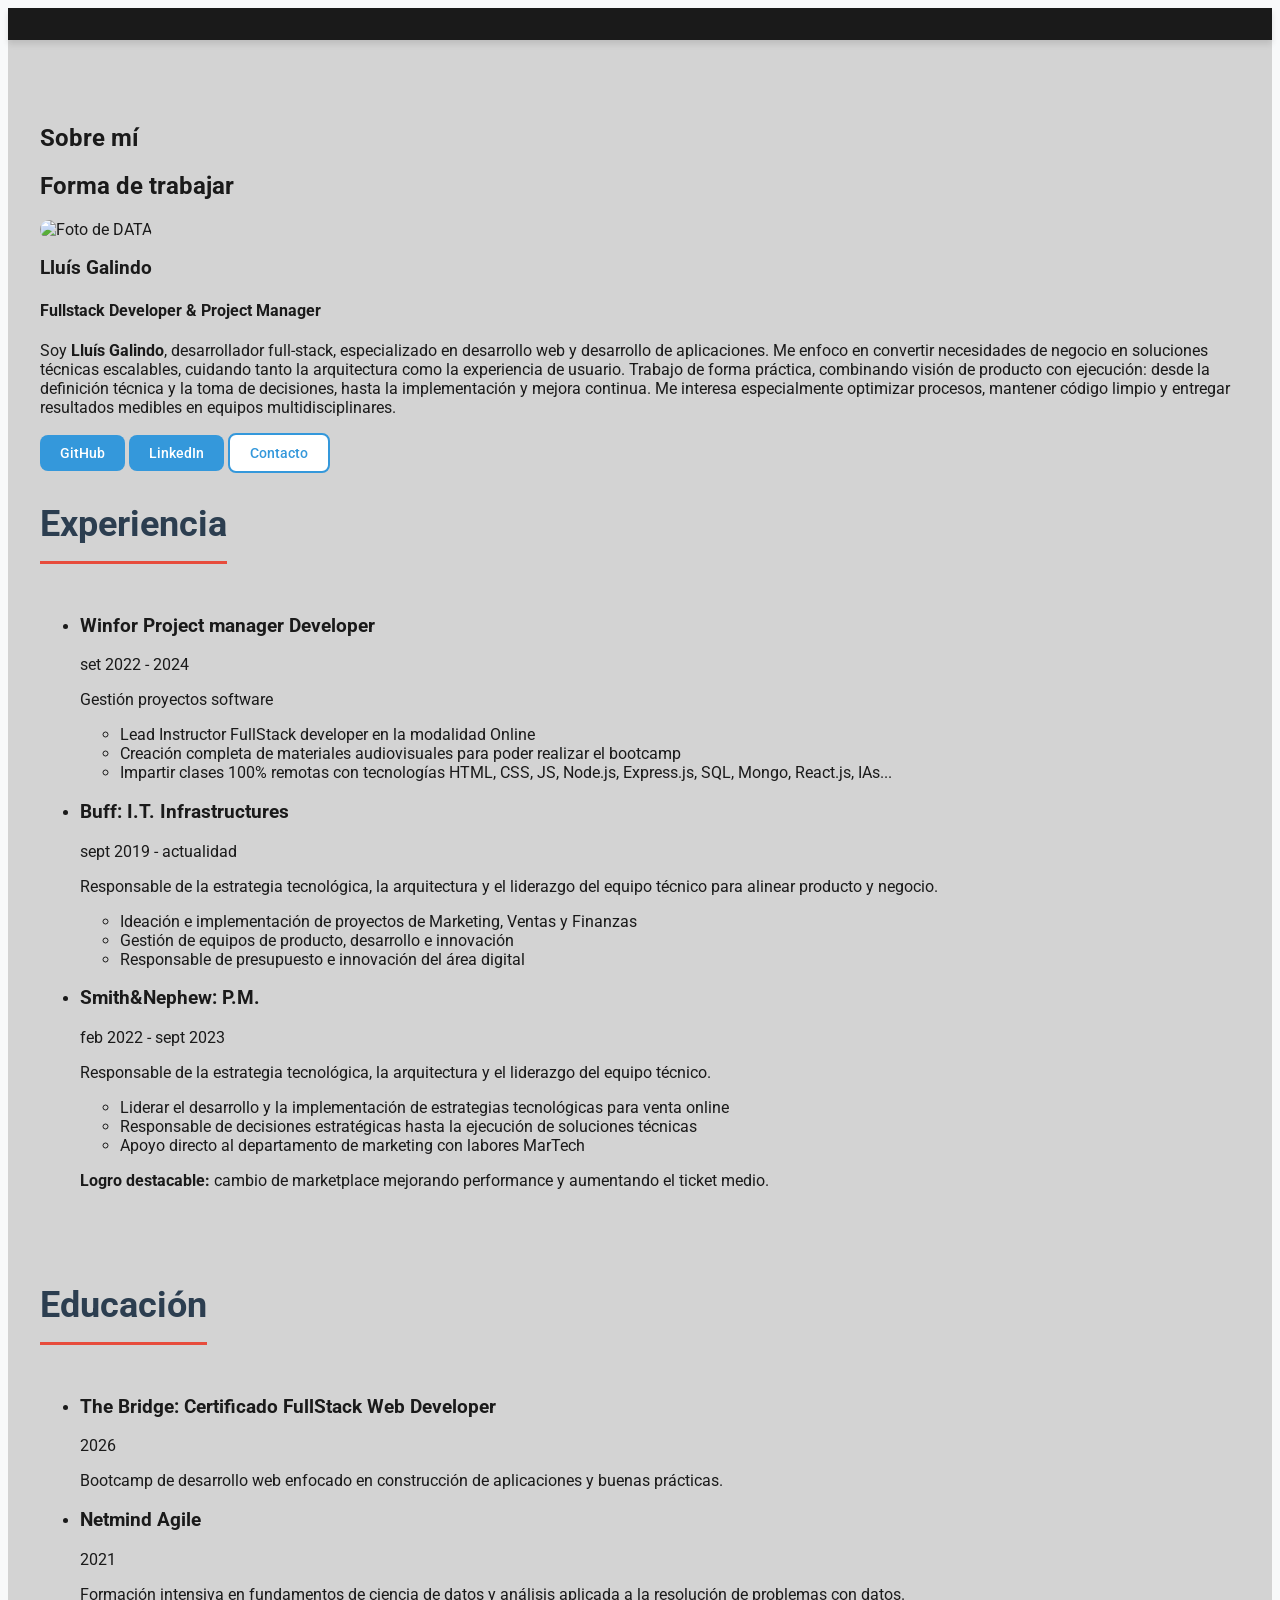
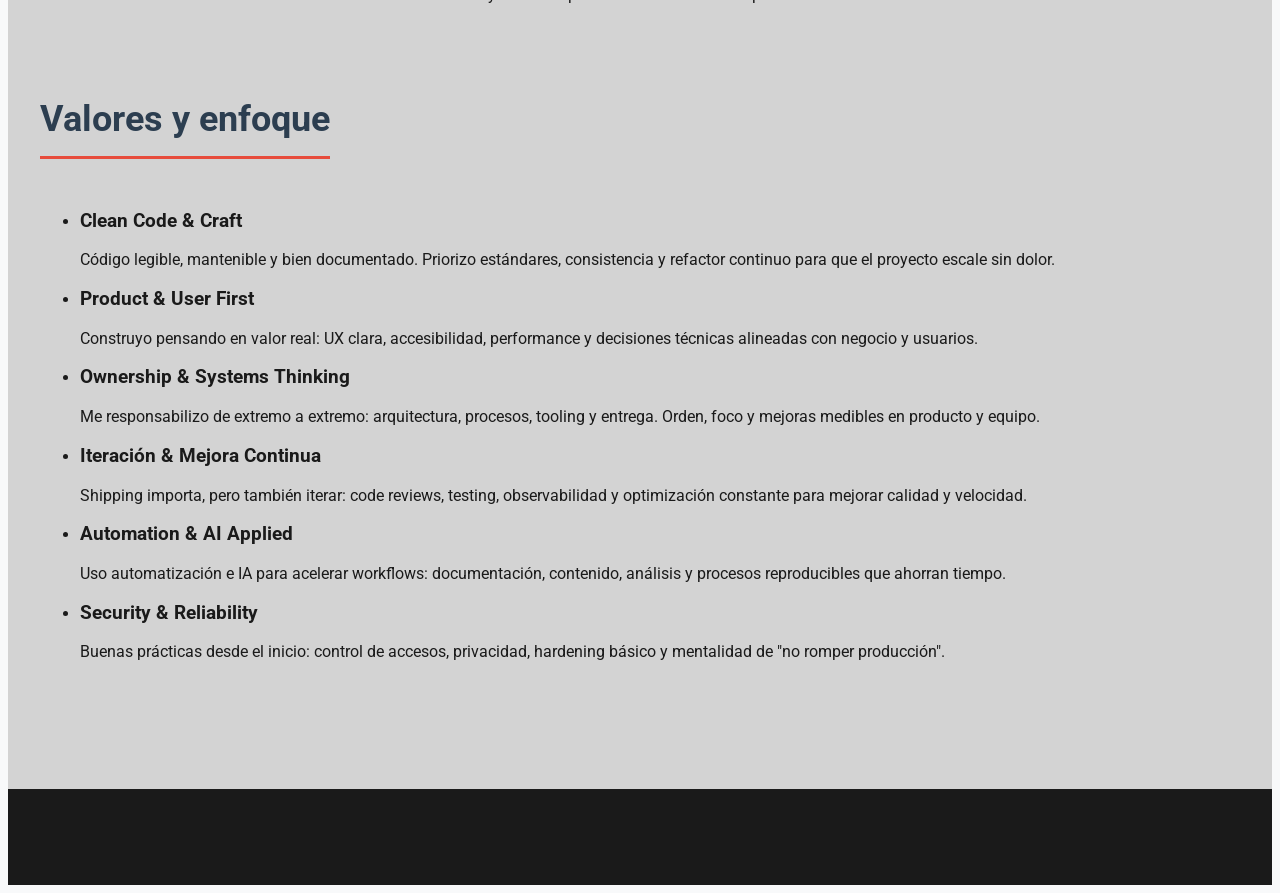
==== about.html @ dc2af6ce "Sprint 3 About añadido" ====
<!DOCTYPE html>
<html lang="es">
<head>
  <meta charset="UTF-8">
  <meta name="viewport" content="width=device-width, initial-scale=1.0">
  <link rel="icon" type="image/png" href="https://res.cloudinary.com/dpfywsrok/image/upload/v1772722823/Dibuix_Lluis_p_lwi6kw.png" width="300" style="border-radius: 50px;"">
  <link rel="stylesheet" href="./styles.css">
  <title>About - CV & Portfolio de Lluís Galindo</title>
</head>
<body>
  <header></header>
  <main>
    <section class="about-section">
      <h1>Sobre mí</h1>
      <h2 class="about-intro">Forma de trabajar</h2>
      <article class="about-bio">
        <div class="about-photo">
          <img src="https://res.cloudinary.com/dpfywsrok/image/upload/v1772722823/Dibuix_Lluis_p_lwi6kw.png" alt="Foto de DATA" width="300" style="border-radius: 50px;"">
       
        </div>
        <div class="about-info">
          <h3>Lluís Galindo</h3>
          <h4>Fullstack Developer & Project Manager</h4>
          <p>Soy <strong>Lluís Galindo</strong>, desarrollador full-stack, especializado en desarrollo web y desarrollo de aplicaciones. Me enfoco en convertir necesidades de negocio en soluciones técnicas escalables, cuidando tanto la arquitectura como la experiencia de usuario. Trabajo de forma práctica, combinando visión de producto con ejecución: desde la definición técnica y la toma de decisiones, hasta la implementación y mejora continua. Me interesa especialmente optimizar procesos, mantener código limpio y entregar resultados medibles en equipos multidisciplinares.</p>
          <div class="about-buttons">
            <a href="https://github.com" target="_blank" class="btn btn-primary">GitHub</a>
            <a href="https://www.linkedin.com" target="_blank" class="btn btn-primary">LinkedIn</a>
            <a href="contacto.html" class="btn btn-secondary">Contacto</a>
          </div>
        </div>
      </article>
    </section>

    <section class="section experience">
      <h2>Experiencia</h2>
      <ul class="experience-list">
        <li class="experience-card">
          <h3><span>Winfor</span> Project manager Developer</h3>
          <p class="experience-date">set 2022 - 2024</p>
          <p class="experience-desc">Gestión proyectos software</p>
          <ul>
            <li>Lead Instructor FullStack developer en la modalidad Online</li>
            <li>Creación completa de materiales audiovisuales para poder realizar el bootcamp</li>
            <li>Impartir clases 100% remotas con tecnologías HTML, CSS, JS, Node.js, Express.js, SQL, Mongo, React.js, IAs...</li>
          </ul>
        </li>

        <li class="experience-card">
          <h3><span>Buff: </span>I.T. Infrastructures</h3>
          <p class="experience-date">sept 2019 - actualidad</p>
          <p class="experience-desc">Responsable de la estrategia tecnológica, la arquitectura y el liderazgo del equipo técnico para alinear producto y negocio.</p>
          <ul>
            <li>Ideación e implementación de proyectos de Marketing, Ventas y Finanzas</li>
            <li>Gestión de equipos de producto, desarrollo e innovación</li>
            <li>Responsable de presupuesto e innovación del área digital</li>
          </ul>
        </li>

        <li class="experience-card">
          <h3><span>Smith&Nephew:</span> P.M.</h3>
          <p class="experience-date">feb 2022 - sept 2023</p>
          <p class="experience-desc">Responsable de la estrategia tecnológica, la arquitectura y el liderazgo del equipo técnico.</p>
          <ul>
            <li>Liderar el desarrollo y la implementación de estrategias tecnológicas para venta online</li>
            <li>Responsable de decisiones estratégicas hasta la ejecución de soluciones técnicas</li>
            <li>Apoyo directo al departamento de marketing con labores MarTech</li>
          </ul>
          <p><strong>Logro destacable:</strong> cambio de marketplace mejorando performance y aumentando el ticket medio.</p>
        </li>
      </ul>
    </section>

    <section class="section education">
      <h2>Educación</h2>
      <ul class="education-list">
        
        <li class="education-card">
          <h3><span>The Bridge:</span> Certificado FullStack Web Developer</h3>
          <p class="experience-date">2026</p>
          <p>Bootcamp de desarrollo web enfocado en construcción de aplicaciones y buenas prácticas.</p>
        </li>
        <li class="education-card">
          <h3><span>Netmind</span> Agile</h3>
          <p class="experience-date">2021</p>
          <p>Formación intensiva en fundamentos de ciencia de datos y análisis aplicada a la resolución de problemas con datos.</p>
        </li>
      </ul>
    </section>

    <section class="section values">
      <h2>Valores y enfoque</h2>
      <ul class="values-list">
        <li class="value-card">
          <h3>Clean Code & Craft</h3>
          <p>Código legible, mantenible y bien documentado. Priorizo estándares, consistencia y refactor continuo para que el proyecto escale sin dolor.</p>
        </li>

        <li class="value-card">
          <h3>Product & User First</h3>
          <p>Construyo pensando en valor real: UX clara, accesibilidad, performance y decisiones técnicas alineadas con negocio y usuarios.</p>
        </li>
        <li class="value-card">
          <h3>Ownership & Systems Thinking</h3>
          <p>Me responsabilizo de extremo a extremo: arquitectura, procesos, tooling y entrega. Orden, foco y mejoras medibles en producto y equipo.</p>
        </li>

        <li class="value-card">
          <h3>Iteración & Mejora Continua</h3>
          <p>Shipping importa, pero también iterar: code reviews, testing, observabilidad y optimización constante para mejorar calidad y velocidad.</p>
        </li>

        <li class="value-card">
          <h3>Automation & AI Applied</h3>
          <p>Uso automatización e IA para acelerar workflows: documentación, contenido, análisis y procesos reproducibles que ahorran tiempo.</p>
        </li>

        <li class="value-card">
          <h3>Security & Reliability</h3>
          <p>Buenas prácticas desde el inicio: control de accesos, privacidad, hardening básico y mentalidad de "no romper producción".</p>
        </li>
      </ul>
    </section>
  </main>

  <footer></footer>

  <script src="./js/main.js"></script>
</body>
</html>
---- styles.css ----
/* Import Google Fonts - Roboto */
@import url('https://fonts.googleapis.com/css2?family=Roboto:wght@300;400;500;700;900&display=swap');
:root {
  /* Colores principales */
  --primary: #2c3e50;        
  --secondary: #e74c3c;      
  --accent: #3498db;         
  --highlight: #f39c12;      
  --success: #27ae60; 
  
 /* Colores neutros */
  --dark: #1a1a1a;
  --grey-dark: #34495e;
  --grey: #7f8c8d;
  --grey-light: #ecf0f1;
  --light: #f8f9fa;
  --white: #ffffff;

    /* Tipografía */
  --font-light: 300;
  --font-regular: 400;
  --font-medium: 500;
  --font-bold: 700;
  --font-black: 900;

/* Tamaños de fuente */
  --fs-xs: 0.75rem;      /* 12px */
  --fs-sm: 0.875rem;     /* 14px */
  --fs-base: 1rem;       /* 16px */
  --fs-lg: 1.125rem;     /* 18px */
  --fs-xl: 1.25rem;      /* 20px */
  --fs-2xl: 1.5rem;      /* 24px */
  --fs-3xl: 1.875rem;    /* 30px */
  --fs-4xl: 2.25rem;     /* 36px */
  --fs-5xl: 3rem;        /* 48px */
  
  /* Espaciado */
  --spacing-xs: 0.5rem;
  --spacing-sm: 1rem;
  --spacing-md: 1.5rem;
  --spacing-lg: 2rem;
  --spacing-xl: 3rem;
  --spacing-2xl: 4rem;
  
  /* Transiciones */
  --transition-fast: 0.2s ease;
  --transition-base: 0.3s ease;
  --transition-slow: 0.5s ease;
  
  /* Breakpoints (usados en media queries) */
  --bp-sm: 576px;
  --bp-md: 768px;
  --bp-lg: 992px;
  --bp-xl: 1200px;
  
  /* Bordes */
  --radius-sm: 4px;
  --radius-md: 8px;
  --radius-lg: 12px;
  --radius-xl: 16px;
  --radius-full: 999px;
  
  /* Sombras */
  --shadow-sm: 0 1px 3px rgba(0, 0, 0, 0.1);
  --shadow-md: 0 4px 6px rgba(0, 0, 0, 0.1);
  --shadow-lg: 0 10px 25px rgba(0, 0, 0, 0.15);
  --shadow-xl: 0 20px 40px rgba(0, 0, 0, 0.2);
}

/* Estilos globales */

body {
  font-family: 'Roboto', sans-serif;
  font-weight: var(--font-regular);
  color: var(--dark);
  background-color: var(--light);
}

/* Header */
header {
  position: sticky;
  top: 0;
  background-color: var(--dark);
  box-shadow: var(--shadow-md);
  z-index: 1000;
  padding: var(--spacing-sm) var(--spacing-lg);
}

nav {
  display: flex;
  justify-content: space-between;
  align-items: center;
  max-width: 1200px;
  margin: 0 auto;
  color: var(--white);
}

.logo {
  font-size: var(--fs-2xl);
  font-weight: var(--font-black);
  color: var(--white);
  transition: color var(--transition-base);
}

.logo:hover {
  color: var(--secondary);
  
}

.nav-links {
  display: flex;
  gap: var(--spacing-lg);
  color: var(--white);
  flex: 1;
  justify-content: center;
}
.nav-links.active {
  display: flex;
  flex-direction: column;
  position: absolute;
  top: 60px;
  left: 0;
  width: 100%;
  background-color: var(--dark);
  padding: var(--spacing-md) var(--spacing-lg);
  gap: var(--spacing-sm);
  z-index: 999;
}

.nav-links.active a {
  color: var(--white);
}
.nav-links a {
  color: var(--white);
  font-weight: var(--font-medium);
  transition: color var(--transition-base);
  position: relative;
}

.nav-links a::after {
  content: '';
  position: absolute;
  bottom: -5px;
  left: 0;
  width: 0;
  height: 2px;
  background-color: var(--secondary);
  transition: width var(--transition-base);
}

.nav-links a:hover {
  color: var(--secondary);
}

.nav-links a:hover::after {
  width: 100%;
}


/* Dark Mode Toggle Button */
.dark-mode-toggle {
  display: flex;
  background: none;
  border: none;
  color: var(--white);
  cursor: pointer;
  padding: var(--spacing-xs);
  border-radius: var(--radius-sm);
  transition: all var(--transition-base);
}

.dark-mode-toggle:hover {
  background-color: var(--grey-light);
  transform: rotate(15deg);
}

.dark-mode-toggle svg {
  display: block;
}
/* Dark Mode */
body.dark-mode {
  background-color: #1a1a1a;
  color: #f8f9fa;
}

body.dark-mode header {
  background-color: #0a0a0a;
}

body.dark-mode main {
  background-color: #2a2a2a;
}

body.dark-mode .section h2 {
  color: #f8f9fa;
}

body.dark-mode .skill-card {
  background-color: #2c2c2c;
  color: #f8f9fa;
}

body.dark-mode .skill-card h3 {
  color: #f8f9fa;
}

body.dark-mode .skill-description {
  color: #ccc;
}

body.dark-mode .skill-tags .tag {
  background-color: #444;
  color: #f8f9fa;
}

body.dark-mode footer {
  background-color: #0a0a0a;
}

body.dark-mode .hero-text h1 {
  color: #f8f9fa;
}
body.dark-mode p {
  color: #ffffff;
}
/* Hamburger Menu */
#menu-toggle {
  display: none;
}
.hamburger {
  display: none; /* Hidden by default, shown in media query */
  flex-direction: column;
  justify-content: space-between;
  width: 30px;
  height: 24px;
  gap: 5px;
  cursor: pointer;
  z-index: 1001; /* Ensure it's above other content */
}

.hamburger span {
  display: block;
  width: 100%;
  height: 3px;
  background: white;
  border-radius: 2px;
  transition: all 0.3s ease;
}

/* Animación: hamburguesa activa */
.hamburger.active span:nth-child(1) {
  transform: translateY(10.5px) rotate(45deg);
}

.hamburger.active span:nth-child(2) {
  opacity: 0;
}

.hamburger.active span:nth-child(3) {
  transform: translateY(-10.5px) rotate(-45deg);
}

/* Main */
main {
  /*max-width: 1200px;*/
  margin: 0 auto;
  padding: var(--spacing-2xl) var(--spacing-lg);
  background-color: lightgrey;
  
  }



/* Hero Section */
.hero {
  margin-bottom: var(--spacing-2xl);
}

.hero-content {
  display: flex;
  flex-direction: column;
  align-items: center;
  gap: var(--spacing-lg);
}

.hero-image {
  width: 100%;
  border-radius: var(--radius-xl);
}

.hero-text {
  text-align: left;
}

.hero-text h1 {
  font-size: var(--fs-5xl);
  font-weight: var(--font-black);
  color: var(--primary);
  margin-bottom: var(--spacing-sm);
}

.hero-text h2 {
  font-size: var(--fs-2xl);
  font-weight: var(--font-medium);
  color: var(--accent);
  margin-bottom: var(--spacing-lg);
}

.hero-text p {
  margin-bottom: var(--spacing-md);
  color: var(--grey-dark);
  line-height: 1.8;
}

/* Hero Buttons */
.hero-buttons {
  display: flex;
  gap: var(--spacing-sm);
  justify-content: flex-end;
  margin-top: var(--spacing-sm);
  width: 100%;
}

.btn {
  padding: 10px 20px;
  font-weight: var(--font-medium);
  font-size: var(--fs-sm);
  border-radius: var(--radius-md);
  transition: all var(--transition-base);
  text-decoration: none;
  display: inline-block;
}

.btn-primary {
  background-color: var(--accent);
  color: var(--white);
}

.btn-primary:hover {
  background-color: var(--white);
  color: var(--accent);
  transform: translateY(-2px);
  box-shadow: var(--shadow-md);
}

.btn-secondary {
  background-color: var(--white);
  color: var(--accent);
  border: 2px solid var(--accent);
}

.btn-secondary:hover {
  background-color: var(--accent);
  color: var(--white);
  transform: translateY(-2px);
  box-shadow: var(--shadow-md);
}

/* Sections */
.section {
  margin-bottom: var(--spacing-2xl);
}

.section h2 {
  font-size: var(--fs-4xl);
  font-weight: var(--font-bold);
  color: var(--primary);
  margin-bottom: var(--spacing-lg);
  padding-bottom: var(--spacing-sm);
  border-bottom: 3px solid var(--secondary);
  display: inline-block;
}

/* Skills */
.skills-grid {
  display: flex;
  flex-wrap: wrap;
  gap: var(--spacing-md);
  justify-content: center;
}
#skills-container {
  display: flex;
  flex-wrap: wrap;
  gap: var(--spacing-md);
  padding: var(--spacing-lg) 0;
}
.skill-card {
  flex: 1 1 calc(25% - var(--spacing-md));
  min-width: 220px;
  background-color: var(--white);
  padding: var(--spacing-md);
  border-radius: var(--radius-lg);
  border-left: 4px solid var(--accent);
}

.skill-icon {
  margin-bottom: var(--spacing-sm);
}

.skill-icon img {
  width: 40px;
  height: 40px;
}

.skill-card h3 {
  font-size: var(--fs-lg);
  font-weight: var(--font-bold);
  color: var(--primary);
  margin-bottom: var(--spacing-xs);
}

.skill-level {
  font-size: var(--fs-xs);
  color: var(--accent);
  font-weight: var(--font-medium);
  margin-bottom: var(--spacing-xs);
  text-transform: uppercase;
  letter-spacing: 1px;
}

.skill-description {
  font-size: var(--fs-sm);
  color: var(--grey-dark);
  line-height: 1.5;
  margin-bottom: var(--spacing-sm);
}

.skill-tags {
  display: flex;
  flex-direction: row;
  flex-wrap: wrap;
  gap: var(--spacing-xs);
}

.skill-tags .tag {
  font-size: var(--fs-xs);
  background-color: var(--grey-light);
  color: var(--primary);
  padding: 3px 8px;
  border-radius: var(--radius-sm);
  font-weight: var(--font-medium);
}
/* Projects */
.projects-grid {
  display: flex;
  flex-wrap: wrap;
  gap: var(--spacing-lg);
  justify-content: center;
}

.project-card {
  background-color: var(--white);
  padding: var(--spacing-xl);
  border-radius: var(--radius-lg);
  box-shadow: var(--shadow-md);
  transition: all var(--transition-base);
  flex: 1 1 300px;
  max-width: 500px;
}

.project-card:hover {
  transform: translateY(-8px);
  box-shadow: var(--shadow-xl);
}

.project-card h3 {
  font-size: var(--fs-2xl);
  font-weight: var(--font-bold);
  color: var(--secondary);
  margin-bottom: var(--spacing-sm);
}

.project-card p {
  color: var(--grey);
  margin-bottom: var(--spacing-md);
}

.project-card ul {
  list-style: none;
  padding-left: 0;
}

.project-card ul li {
  color: var(--grey-dark);
  padding: var(--spacing-xs) 0;
  padding-left: var(--spacing-lg);
  position: relative;
}

.project-card ul li::before {
  content: '▸';
  position: absolute;
  left: 0;
  color: var(--highlight);
  font-weight: var(--font-bold);
}

/* Cheatsheets */
.cheatsheets-grid {
  display: flex;
  flex-wrap: wrap;
  gap: var(--spacing-lg);
  justify-content: center;
}

.cheatsheet-card {
  background: linear-gradient(135deg, var(--accent) 0%, var(--primary) 100%);
  padding: var(--spacing-xl);
  border-radius: var(--radius-lg);
  color: var(--white);
  box-shadow: var(--shadow-md);
  transition: all var(--transition-base);
  flex: 1 1 250px;
  max-width: 350px;
}

.cheatsheet-card:hover {
  transform: translateY(-5px) scale(1.02);
  box-shadow: var(--shadow-xl);
}

.cheatsheet-card h3 {
  font-size: var(--fs-xl);
  font-weight: var(--font-bold);
  margin-bottom: var(--spacing-sm);
}

.cheatsheet-card p {
  font-size: var(--fs-sm);
  opacity: 0.9;
}

/* Contact Section */
.contact-section {
  display: flex;
  flex-direction: column;
  align-items: flex-start;
  padding: var(--spacing-2xl) var(--spacing-lg);
  max-width: 1200px;
  margin: 0 auto;
  width: 100%;
}

.contact-section h1 {
  font-size: var(--fs-4xl);
  font-weight: var(--font-bold);
  color: var(--primary);
  margin-bottom: var(--spacing-sm);
  padding-bottom: var(--spacing-sm);
  border-bottom: 3px solid var(--secondary);
  text-align: left;
}

.contact-intro {
  color: var(--grey);
  margin-bottom: var(--spacing-xl);
  text-align: left;
  font-size: var(--fs-lg);
  font-weight: var(--font-regular);
}

.contact-container {
  width: 100%;
  background-color: var(--white);
  padding: var(--spacing-xl);
  border-radius: var(--radius-lg);
  border: 1px solid var(--grey-light);
}

.contact-form {
  display: flex;
  flex-direction: column;
  gap: var(--spacing-lg);
}

.form-group {
  display: flex;
  flex-direction: column;
  gap: var(--spacing-xs);
}

.form-group label {
  font-weight: var(--font-medium);
  color: var(--grey-dark);
}

.form-group input,
.form-group textarea {
  padding: var(--spacing-sm) var(--spacing-md);
  border: 1px solid var(--grey-light);
  border-radius: var(--radius-sm);
  transition: all var(--transition-base);
  background-color: var(--white);
  font-size: var(--fs-base);
}

.form-group input:focus,
.form-group textarea:focus {
  outline: none;
  border-color: var(--accent);
  box-shadow: 0 0 0 3px rgba(52, 152, 219, 0.1);
}

.form-group textarea {
  resize: vertical;
  min-height: 120px;
}

.btn-submit {
  padding: var(--spacing-sm) var(--spacing-xl);
  background-color: var(--accent);
  color: var(--white);
  font-weight: var(--font-medium);
  border-radius: var(--radius-md);
  border: none;
  transition: all var(--transition-base);
  align-self: flex-start;
  font-size: var(--fs-base);
}

.btn-submit:hover {
  background-color: var(--primary);
  transform: translateY(-2px);
  box-shadow: var(--shadow-md);
}

/* Footer */
footer {
  background-color: var(--dark);
  color: var(--grey-light);
  padding: var(--spacing-xl);
  text-align: center;
}

.footer-nav {
  display: flex;
  justify-content: center;
  gap: var(--spacing-lg);
  margin-bottom: var(--spacing-md);
}

.footer-nav a {
  color: var(--grey-light);
  font-weight: var(--font-medium);
  transition: color var(--transition-base);
}

.footer-nav a:hover {
  color: var(--highlight);
}

footer p {
  margin: var(--spacing-xs) 0;
}

.heart {
  display: inline-block;
  color: var(--secondary);
  font-size: var(--fs-xl);
  animation: heartbeat 1.5s infinite;
}

/* Animación heartbeat */
@keyframes heartbeat {
  0%, 100% {
    transform: scale(1);
  }
  14% {
    transform: scale(1.3);
  }
  28% {
    transform: scale(1);
  }
  42% {
    transform: scale(1.2);
  }
  70% {
    transform: scale(1);
  }
}

/* Responsive Design */
@media (max-width: 992px) {
  .hero-text h1 {
    font-size: var(--fs-4xl);
  }
  
  .btn {
    text-align: center;
  }
}

@media (max-width: 768px) {
  header {
    padding: var(--spacing-sm);
  }
  nav {
    position: relative;
  }
  /* Ocultar menú y mostrar hamburguesa */
  .nav-links {
    display: none;
  }
  
  .hamburger {
    display: flex;
     margin-left: auto;
  }
  
  .dark-mode-toggle {
    display: flex;
    margin-left: var(--spacing-sm);
  }
  
  main {
    padding: var(--spacing-lg) var(--spacing-sm);
  }
  
  .hero-text h1 {
    font-size: var(--fs-3xl);
  }
  
  .hero-text h2 {
    font-size: var(--fs-xl);
  }
  
  .section h2 {
    font-size: var(--fs-3xl);
  }
  
  .contact-container {
    padding: var(--spacing-lg);
  }
  
  .skill-card {
    min-width: 120px;
  }

  /* Show nav-links when menu-toggle is checked and on smaller screens */
  #menu-toggle:checked ~ .nav-links {
    display: flex;
    flex-direction: column;
    position: absolute;
    top: 60px; /* Adjust based on header height */
    left: 0;
    width: 100%;
    background-color: var(--white);
    box-shadow: var(--shadow-md);
    padding: var(--spacing-md) var(--spacing-lg);
    gap: var(--spacing-sm);
  }

  .nav-links li {
    width: 100%;
    text-align: center;
  }
}

@media (max-width: 576px) {
  .nav-links {
    flex-direction: column;
    gap: var(--spacing-xs);
  }
  
  .footer-nav {
    flex-direction: column;
    gap: var(--spacing-sm);
  }
    .hero-buttons {
    flex-direction: column;
    width: 100%;
    max-width: 300px;
  }
}
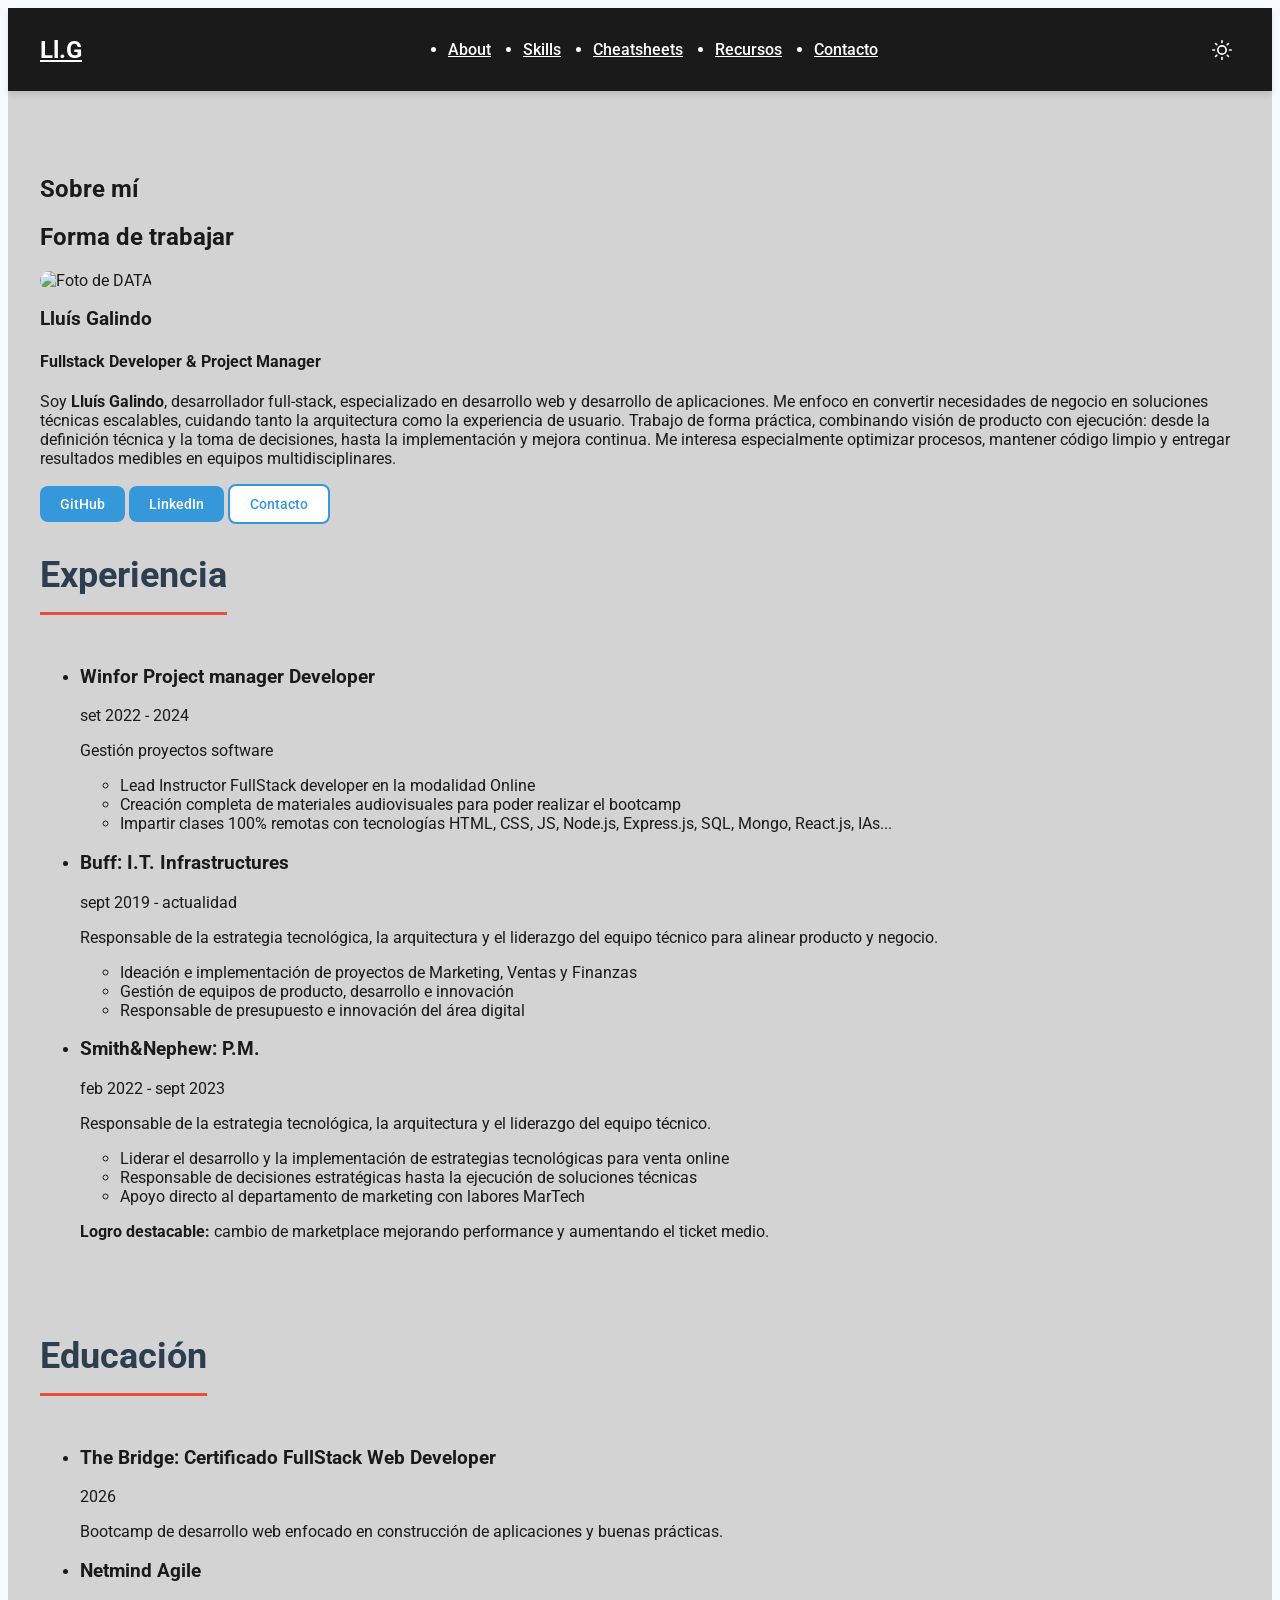
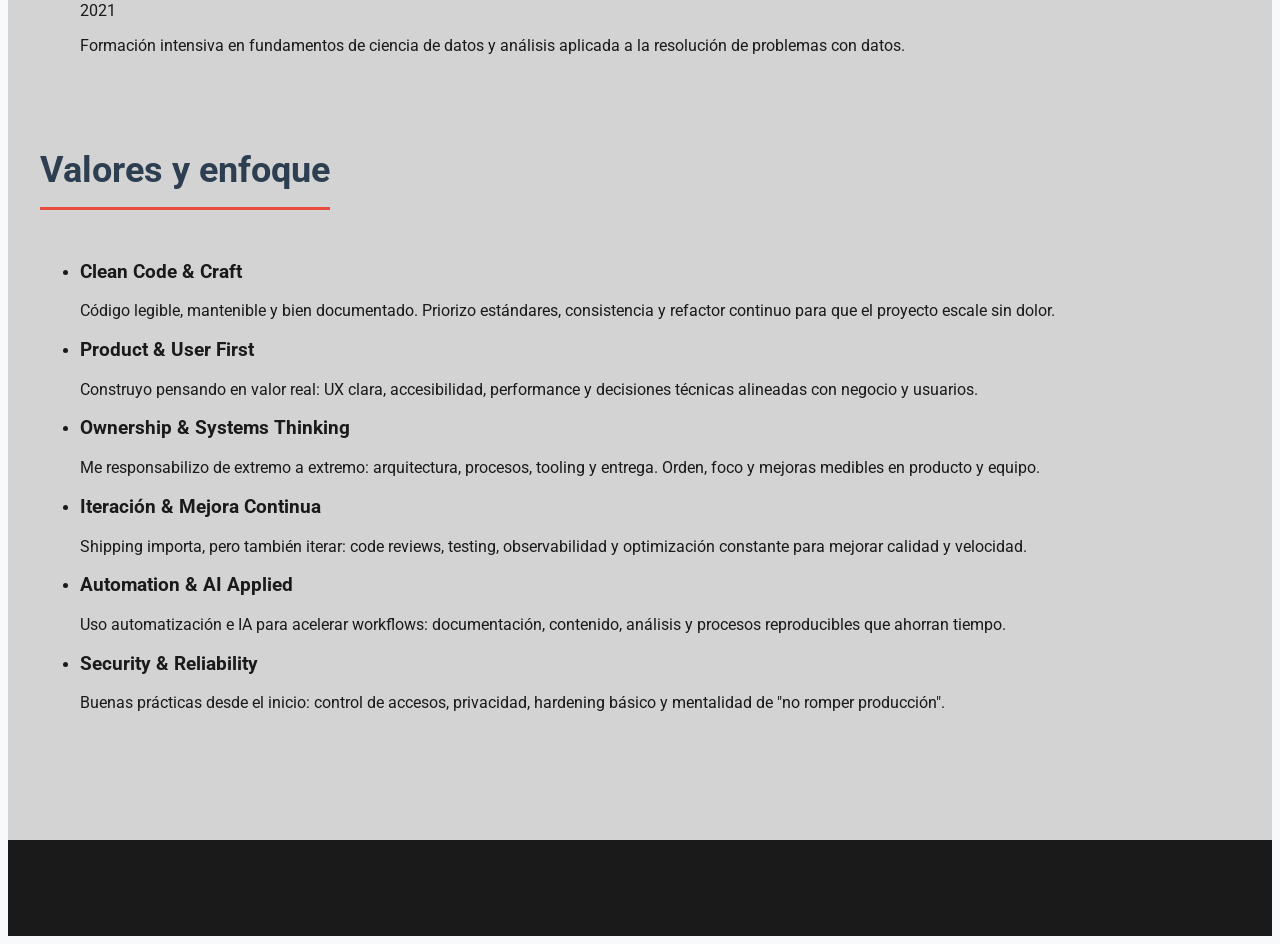
==== commit 95ec0bf8: "millora pagina about" ====
--- a/about.html
+++ b/about.html
@@ -8,7 +8,39 @@
   <title>About - CV & Portfolio de Lluís Galindo</title>
 </head>
 <body>
-  <header></header>
+  <header>
+    <nav>
+      <a href="index.html" class="logo"><strong>Ll.G</strong></a>
+      <ul class="nav-links">
+        <li><a href="about.html">About</a></li>
+        <li><a href="index.html#skills">Skills</a></li>
+        <li><a href="#">Cheatsheets</a></li>
+        <li><a href="#">Recursos</a></li>
+        <li><a href="contacto.html">Contacto</a></li>
+      </ul>
+      <button class="dark-mode-toggle" id="darkModeToggle" aria-label="Cambiar modo oscuro">
+        <svg class="sun-icon" width="20" height="20" viewBox="0 0 24 24" fill="none" stroke="currentColor" stroke-width="2" stroke-linecap="round" stroke-linejoin="round">
+          <circle cx="12" cy="12" r="5"></circle>
+          <line x1="12" y1="1" x2="12" y2="3"></line>
+          <line x1="12" y1="21" x2="12" y2="23"></line>
+          <line x1="4.22" y1="4.22" x2="5.64" y2="5.64"></line>
+          <line x1="18.36" y1="18.36" x2="19.78" y2="19.78"></line>
+          <line x1="1" y1="12" x2="3" y2="12"></line>
+          <line x1="21" y1="12" x2="23" y2="12"></line>
+          <line x1="4.22" y1="19.78" x2="5.64" y2="18.36"></line>
+          <line x1="18.36" y1="5.64" x2="19.78" y2="4.22"></line>
+        </svg>
+        <svg class="moon-icon" style="display: none;" width="20" height="20" viewBox="0 0 24 24" fill="none" stroke="currentColor" stroke-width="2" stroke-linecap="round" stroke-linejoin="round">
+          <path d="M21 12.79A9 9 0 1 1 11.21 3 7 7 0 0 0 21 12.79z"></path>
+        </svg>
+      </button>
+      <div class="hamburger" id="hamburger">
+        <span></span>
+        <span></span>
+        <span></span>
+      </div>
+    </nav>
+  </header>
   <main>
     <section class="about-section">
       <h1>Sobre mí</h1>
--- a/styles.css
+++ b/styles.css
@@ -156,6 +156,15 @@
   width: 100%;
 }
 
+.nav-links a.active {
+  color: var(--secondary);
+  font-weight: var(--font-bold);
+}
+
+.nav-links a.active::after {
+  width: 100%;
+}
+
 
 /* Dark Mode Toggle Button */
 .dark-mode-toggle {
@@ -359,6 +368,7 @@
 /* Sections */
 .section {
   margin-bottom: var(--spacing-2xl);
+  position: relative;
 }
 
 .section h2 {
@@ -571,6 +581,7 @@
   display: flex;
   flex-direction: column;
   gap: var(--spacing-lg);
+  width: 100%;
 }
 
 .form-group {
@@ -614,7 +625,9 @@
   border-radius: var(--radius-md);
   border: none;
   transition: all var(--transition-base);
-  align-self: flex-start;
+  position: absolute;
+  right: 0;
+  bottom: -60px;
   font-size: var(--fs-base);
 }
 
@@ -622,6 +635,24 @@
   background-color: var(--primary);
   transform: translateY(-2px);
   box-shadow: var(--shadow-md);
+}
+
+/* Dark mode for forms */
+body.dark-mode .form-group input,
+body.dark-mode .form-group textarea {
+  background-color: var(--dark);
+  color: var(--white);
+  border-color: var(--grey);
+}
+
+body.dark-mode .form-group label {
+  color: var(--grey-light);
+}
+
+body.dark-mode .form-group input:focus,
+body.dark-mode .form-group textarea:focus {
+  border-color: var(--accent);
+  box-shadow: 0 0 0 3px rgba(52, 152, 219, 0.2);
 }
 
 /* Footer */
